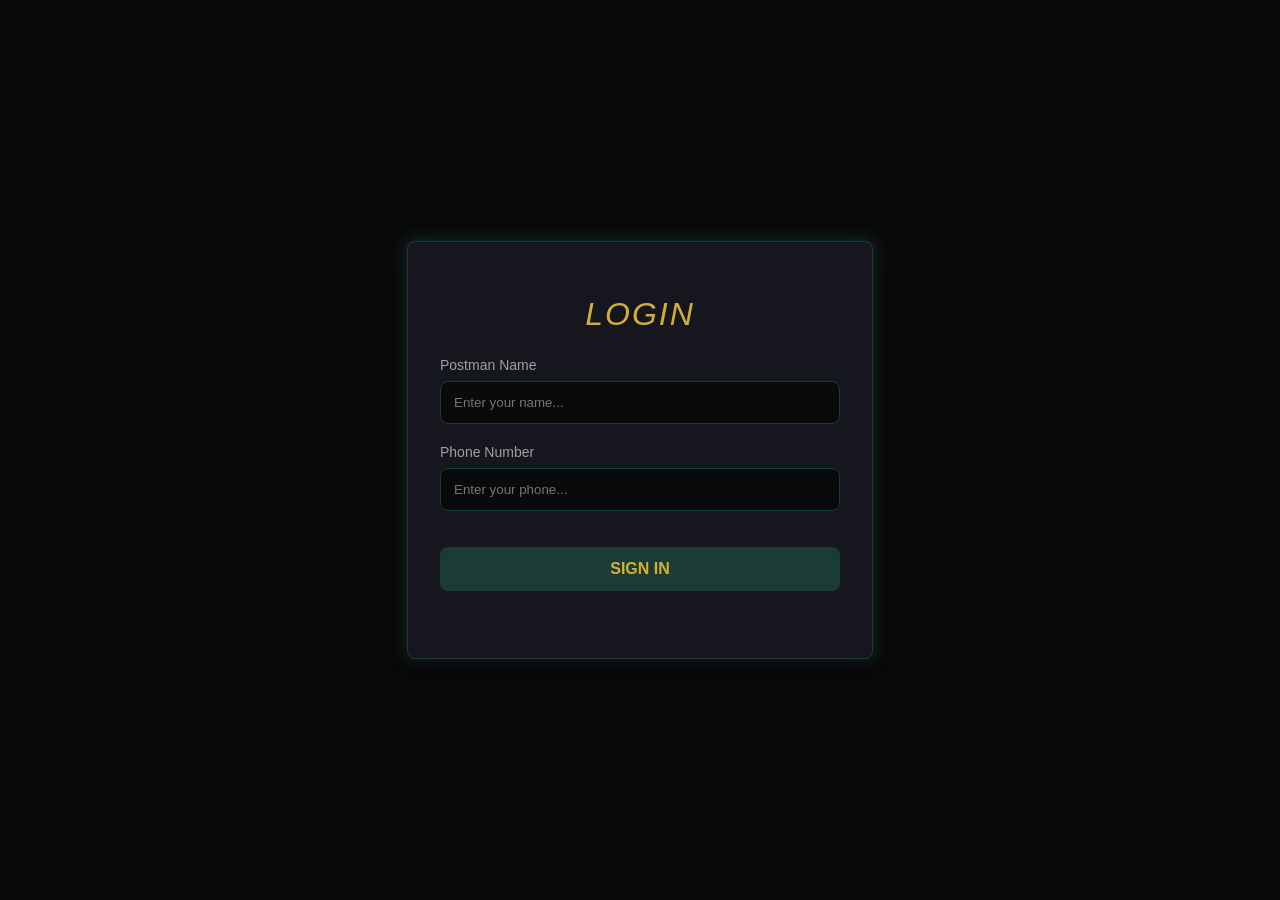
==== PostalSystem.UI/html/cancel.html @ cce9923a "feat: finalize the project (only small things here and there remains)" ====
<!DOCTYPE html>
<html lang="en">
    <head>
        <meta charset="UTF-8">
        <meta name="viewport" content="width=device-width, initial-scale=1.0">
        <title>Cancel Package</title>
        <link rel="stylesheet" href="../css/style.css">
        <link rel="stylesheet" href="../css/pickup.css">
        <!-- <link rel="stylesheet" href="../css/cancel.css"> -->
    </head>
    <body>
        <div id="navbar-placeholder"></div>

        <main class="main-container">
            <div class="action-card cancel-package">
                <h2>Cancel Packages Which were Registered at Your Warehouse</h2>

                <section class="available-section">
                    <h3>Packages Which can be Cancelled</h3>
                    <div class="table-wrapper">
                        <table class="package-table">
                            <thead>
                                <tr>
                                    <th>Tracking GUID</th>
                                    <th>Destination</th>
                                    <th>Fragile</th>
                                </tr>
                            </thead>
                            <tbody id="availablePackagesList">
                                <!-- Rows added via JS -->
                            </tbody>
                        </table>
                    </div>
                </section>

                <hr class="divider">

                <section class="manual-section">
                    <h3>Manual Entry</h3>
                    <div class="form-group">
                        <label for="pickGuid">Tracking GUID</label>
                        <input type="text" id="pickGuid" placeholder="Enter Tracking GUID...">
                    </div>
                    <button class="cancel-button" id="pickBtn">CANCEL THIS PACKAGE</button>
                </section>
                <div id="message"></div>
            </div>
        </main>

        <script src="../js/api.js"></script>
        <script src="../js/cancel.js"></script>
    </body>
</html>
---- PostalSystem.UI/css/style.css ----
:root {
    /* Wildhunt Academy Theme */
    --bg-color: #0a0a0c;            /* Midnight Black */
    --bg-card: #16161e;             /* Slightly lighter black/purple */
    --primary-color: #1a3c34;       /* Dark Forest Green */
    --secondary-color: #6a0dad;     /* Purple for a magical contrast! */
    --accent: #d4af37;              /* Gold (Contrasts well with Dark Greens!) */
    --text-main: #e0e0e0;           /* Off-white/Silver text */
    --text-muted: #a0a0a0;          /* Muted silver */
    --shadow: rgba(0, 0, 0, 0.5);   
    --success: #00ff7f;             /* Bright Spring Green (temp: 4caf50)*/
    --error: #ff4d4d;               /* Eri's Witch Hat Red */
    --cancel-btn: #600;             /* Dark red color that matches both `--error` and `--primary-color`! */

    --transition: all 0.3s ease;
    --radius: 8px;

    --primary-font: 'Book Antiqua', 'Segoe UI', Roboto, Helvetica, Arial, sans-serif;
    --secondary-font: 'Bookman Old Style', 'Segoe UI', Roboto, Helvetica, Arial, sans-serif;
    --text-dir: left;   /* temp */
}

body {
    background-color: var(--bg-color);
    color: var(--text-main);
    font-family: var(--primary-font);
    margin: 0;
    display: flex;
    justify-content: center;
    align-items: center;
    min-height: 100vh;
}

.card {
    background-color: var(--bg-card);
    border: 1px solid var(--primary-color);
    border-radius: var(--radius);
    padding: 32px;
    box-shadow: 0 10px 30px var(--shadow), 0 0 15px var(--primary-color);
    width: 100%;
    max-width: 400px;
    text-align: center;
}

h1 {
    color: var(--accent);
    margin-bottom: 24px;
    font-weight: 300;
    font-style: italic; /*temp*/
    letter-spacing: 2px;
}

label {
    display: block;
    color: var(--text-muted);
    font-size: 14px;
}

input {
    width: 100%;
    padding: 13px;
    background-color: var(--bg-color);
    border: 1px solid var(--primary-color);
    border-radius: var(--radius);
    color: var(--text-main);
    box-sizing: border-box;
    transition: var(--transition);
}

input:focus,
select:focus {
    outline: none;
    border-color: var(--accent);
    box-shadow: 0 0 8px var(--secondary-color);
}

button {
    width: 100%;
    padding: 13px;
    background-color: var(--primary-color);
    color: var(--accent);
    border: none;
    border-radius: var(--radius);
    cursor: pointer;
    font-weight: bold;
    font-size: 16px;
    font-family: var(--secondary-font);
    transition: var(--transition);
    margin-top: 16px;
}

button:hover {
    background-color: var(--secondary-color);
    transform: translateY(-2px);
}

#message {
    margin-top: 16px;
    font-size: 14px;
    min-height: 19px;
}

.error-text {
    color: var(--error);
}

.success-text {
    color: var(--success);
}

/* Page Navigation */
.nav-header {
    display: flex;
    justify-content: space-between;
    align-items: center;
    max-width: 1200px;
    margin: 0 auto 30px auto;
    padding: 0 20px 10px;
    border-bottom: 2px solid var(--primary-color);
}

.nav-left, .nav-right {
    display: flex;
    align-items: center;
    gap: 20px;
}

.nav-back-btn {
    width: auto;
    padding: 5px 15px;
    margin: 0;
    font-size: 14px;
    background-color: var(--bg-card);
    border: 1px solid var(--primary-color);
    color: var(--text-main)
}

.nav-back-btn:hover {
    background-color: var(--secondary-color);
    color: var(--accent);
}

.lang-toggle {
    background: var(--bg-card);
    border: 1px solid var(--accent);
    color: var(--accent);
    width: auto;
    margin: 0;
    padding: 5px 12px;
    font-size: 12px;
    cursor: pointer;
    border-radius: var(--radius);
    transition: var(--transition);
}

.lang-toggle:hover {
    background-color: var(--accent);
    color: var(--bg-color);
}

.logout-btn {
    width: auto;
    padding: 8px 20px;
    margin: 0;
    font-size: 14px;
    border-color: var(--error);
    color: var(--error);
}

.logout-btn:hover {
    background: var(--error);
    color: var(--text-main);
}

/* Page Layout */
.page-title {
    font-size: 30px;
    margin: 0;
    color: var(--accent);
}

.main-container {
    display: flex;
    justify-content: center;
    align-items: flex-start;
    padding-top: 5px;
    width: 100%;
}

.page-container {
    display: flex;
    justify-content: center;
    align-items: center;
    min-height: calc(100vh - 80px);
    padding: 20px;
}

.form-card {
    background-color: var(--bg-card);
    padding: 40px;
    border-radius: var(--radius);
    box-shadow: 0 10px 30px var(--shadow);
    width: 100%;
    max-width: 500px;
    border: 1px solid rgba(212, 175, 55, 0.2);
}

.form-card h2 {
    color: var(--accent);
    text-align: center;
    margin-bottom: 30px;
    font-family: var(--primary-font);
}

.form-group {
    margin-bottom: 20px;
    display: flex;
    flex-direction: column;
    gap: 8px;
    text-align: var(--text-dir);
}

.form-group.fragile {
    margin-bottom: 0;
}

.checkbox-group {
    flex-direction: row;
    align-items: center;
    gap: 12px;
    cursor: pointer;
}

.action-card {
    background-color: var(--bg-card);
    border: 1px solid var(--primary-color);
    border-radius: var(--radius);
    padding: 24px;
    box-shadow: 0 5px 15px var(--shadow);
    text-align: center;
}

.action-card p {
    height: 30px;
}

.action-card h2 {
    color: var(--accent);
    margin-top: 0;
    font-size: 20px;
    border-bottom: 1px solid var(--primary-color);
    padding-bottom: 10px;
    margin-bottom: 20px;
    text-transform: uppercase;
    font-style: italic; /* temp */
    letter-spacing: 1px;
}

.available-section {
    margin-bottom: 30px;
}

.manual-section h3 {
    color: var(--text-muted);
    font-size: 16px;
    margin-bottom: 15px;
}
---- PostalSystem.UI/css/pickup.css ----
body {
    display: block;
    padding: 20px;
}

.pickup-package,
.deliver-package,
.register-package {
    width: 500px;
}

.tracking-history {
    width: 1000px;
}

.form-group.fragile {
    display: flex; 
    align-items: var(--text-dir); 
    gap: 10px;
    cursor: pointer;
    width: fit-content;
}

.fragile-label input {
    width: auto;
}

.fragile-label {
    display: inline-flex;
    align-items: center;
    gap: 8px;
    user-select: none;
    cursor: pointer;
}

.cancel-button {
    background-color: var(--cancel-btn);
}

.cancel-button:hover {
    background-color: var(--error);
}

.table-wrapper {
    max-height: 250px;
    overflow-y: auto;
    border: 1px solid var(--primary-color);
    border-radius: var(--radius);
    background: var(--bg-color);
}

.package-table {
    width: 100%;
    border-collapse: collapse;
    font-size: 13px;
}

.package-table th {
    background: var(--primary-color);
    color: var(--accent);
    position: sticky;
    top: 0;
    padding: 10px;
    text-align: center;
}

.package-table td {
    padding: 10px;
    border-bottom: 1px solid var(--primary-color);
    cursor: pointer;
}

.package-table tr:hover td {
    background: var(--secondary-color);
    color: var(--accent);
}

.package-table tr.selected td {
    background: var(--accent) !important;
    color: var(--bg-color) !important;
    font-weight: bold;
}

.divider {
    border: 0;
    border-top: 2px solid var(--primary-color);
    margin: 20px 0;
}
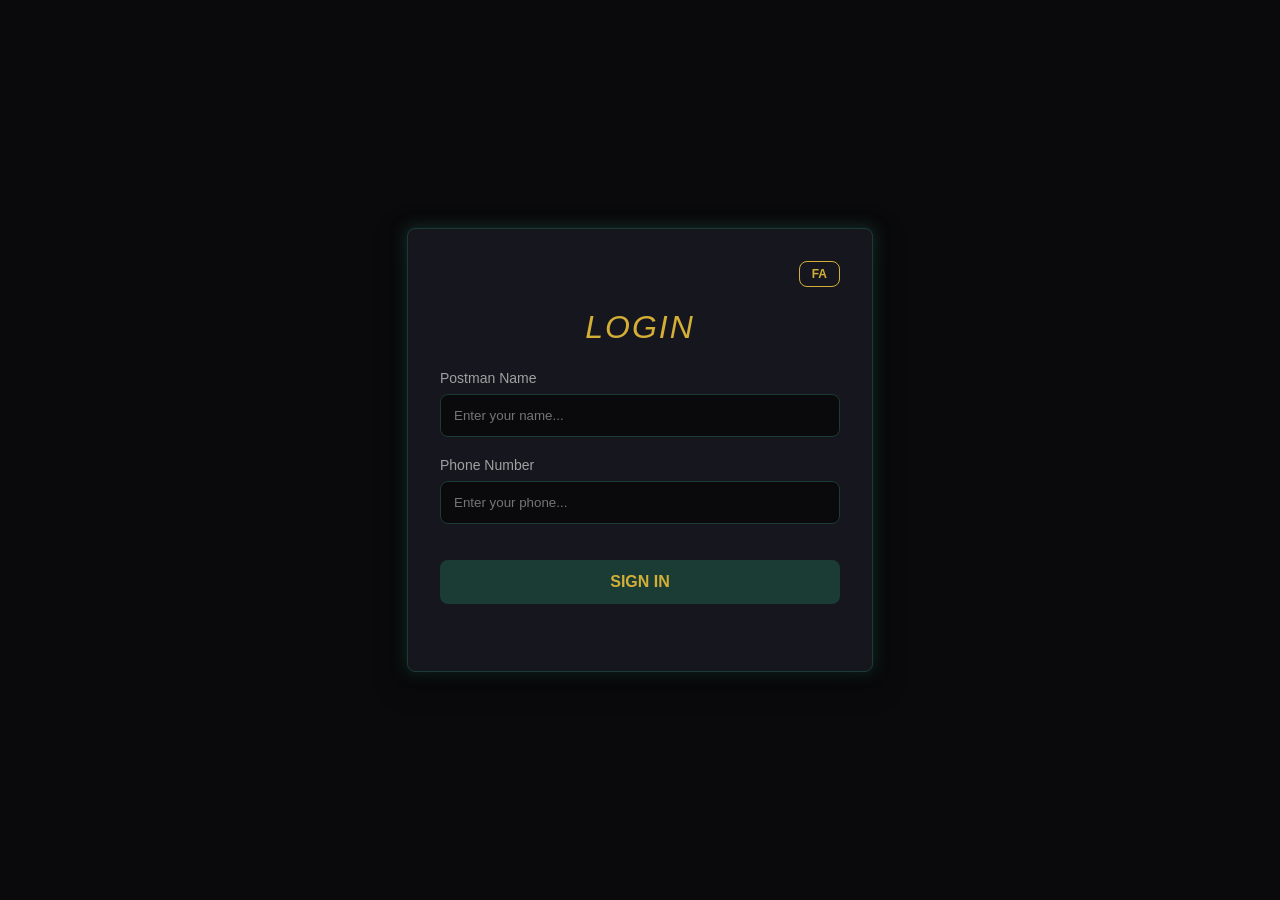
==== commit bb3c274e: "final commit (for now)" ====
--- a/PostalSystem.UI/html/cancel.html
+++ b/PostalSystem.UI/html/cancel.html
@@ -5,25 +5,24 @@
         <meta name="viewport" content="width=device-width, initial-scale=1.0">
         <title>Cancel Package</title>
         <link rel="stylesheet" href="../css/style.css">
-        <link rel="stylesheet" href="../css/pickup.css">
-        <!-- <link rel="stylesheet" href="../css/cancel.css"> -->
+        <link rel="stylesheet" href="../css/cancel.css">
     </head>
-    <body>
+    <body class="action-page">
         <div id="navbar-placeholder"></div>
 
         <main class="main-container">
             <div class="action-card cancel-package">
-                <h2>Cancel Packages Which were Registered at Your Warehouse</h2>
+                <h2 data-i18n="cancel_page_title">Cancel Packages Which were Registered at Your Warehouse</h2>
 
                 <section class="available-section">
-                    <h3>Packages Which can be Cancelled</h3>
+                    <h3 data-i18n="cancel_avail_header">Packages Which can be Cancelled</h3>
                     <div class="table-wrapper">
                         <table class="package-table">
                             <thead>
                                 <tr>
-                                    <th>Tracking GUID</th>
-                                    <th>Destination</th>
-                                    <th>Fragile</th>
+                                    <th data-i18n="col_guid">Tracking GUID</th>
+                                    <th data-i18n="col_dest">Destination</th>
+                                    <th data-i18n="col_fragile">Fragile</th>
                                 </tr>
                             </thead>
                             <tbody id="availablePackagesList">
@@ -36,18 +35,19 @@
                 <hr class="divider">
 
                 <section class="manual-section">
-                    <h3>Manual Entry</h3>
+                    <h3 data-i18n="manual_header">Manual Entry</h3>
                     <div class="form-group">
-                        <label for="pickGuid">Tracking GUID</label>
-                        <input type="text" id="pickGuid" placeholder="Enter Tracking GUID...">
+                        <label for="pickGuid" data-i18n="manual_guid_label">Tracking GUID</label>
+                        <input type="text" id="pickGuid" data-i18n-placeholder="manual_guid_placeholder" placeholder="Enter Tracking GUID...">
                     </div>
-                    <button class="cancel-button" id="pickBtn">CANCEL THIS PACKAGE</button>
+                    <button class="cancel-button" id="pickBtn" data-i18n="cancel_submit_btn">CANCEL THIS PACKAGE</button>
                 </section>
                 <div id="message"></div>
             </div>
         </main>
 
         <script src="../js/api.js"></script>
+        <script src="../js/i18n.js"></script>
         <script src="../js/cancel.js"></script>
     </body>
 </html>
--- a/PostalSystem.UI/css/style.css
+++ b/PostalSystem.UI/css/style.css
@@ -17,7 +17,6 @@
 
     --primary-font: 'Book Antiqua', 'Segoe UI', Roboto, Helvetica, Arial, sans-serif;
     --secondary-font: 'Bookman Old Style', 'Segoe UI', Roboto, Helvetica, Arial, sans-serif;
-    --text-dir: left;   /* temp */
 }
 
 body {
@@ -187,48 +186,16 @@
     width: 100%;
 }
 
-.page-container {
-    display: flex;
-    justify-content: center;
-    align-items: center;
-    min-height: calc(100vh - 80px);
-    padding: 20px;
-}
-
-.form-card {
-    background-color: var(--bg-card);
-    padding: 40px;
-    border-radius: var(--radius);
-    box-shadow: 0 10px 30px var(--shadow);
-    width: 100%;
-    max-width: 500px;
-    border: 1px solid rgba(212, 175, 55, 0.2);
-}
-
-.form-card h2 {
-    color: var(--accent);
-    text-align: center;
-    margin-bottom: 30px;
-    font-family: var(--primary-font);
-}
-
 .form-group {
     margin-bottom: 20px;
     display: flex;
     flex-direction: column;
     gap: 8px;
-    text-align: var(--text-dir);
+    text-align: start;
 }
 
 .form-group.fragile {
     margin-bottom: 0;
-}
-
-.checkbox-group {
-    flex-direction: row;
-    align-items: center;
-    gap: 12px;
-    cursor: pointer;
 }
 
 .action-card {
@@ -264,4 +231,86 @@
     color: var(--text-muted);
     font-size: 16px;
     margin-bottom: 15px;
+}
+
+.cancel-package,
+.pickup-package,
+.deliver-package,
+.register-package,
+.transfer-package {
+    width: 500px;
+}
+
+.tracking-history {
+    width: 1000px;
+}
+
+.form-group.fragile {
+    display: flex; 
+    gap: 10px;
+    cursor: pointer;
+    width: fit-content;
+}
+
+.fragile-label input {
+    width: auto;
+}
+
+.fragile-label {
+    display: inline-flex;
+    align-items: center;
+    gap: 8px;
+    user-select: none;
+    cursor: pointer;
+}
+
+.table-wrapper {
+    max-height: 250px;
+    overflow-y: auto;
+    border: 1px solid var(--primary-color);
+    border-radius: var(--radius);
+    background: var(--bg-color);
+}
+
+.package-table {
+    width: 100%;
+    border-collapse: collapse;
+    font-size: 13px;
+}
+
+.package-table th {
+    background: var(--primary-color);
+    color: var(--accent);
+    position: sticky;
+    top: 0;
+    padding: 10px;
+    text-align: center;
+}
+
+.package-table td {
+    padding: 10px;
+    border-bottom: 1px solid var(--primary-color);
+    cursor: pointer;
+}
+
+.package-table tr:hover td {
+    background: var(--secondary-color);
+    color: var(--accent);
+}
+
+.package-table tr.selected td {
+    background: var(--accent) !important;
+    color: var(--bg-color) !important;
+    font-weight: bold;
+}
+
+.divider {
+    border: 0;
+    border-top: 2px solid var(--primary-color);
+    margin: 20px 0;
+}
+
+.action-page {
+    display: block;
+    padding: 20px;
 }
--- a/PostalSystem.UI/css/cancel.css
+++ b/PostalSystem.UI/css/cancel.css
@@ -0,0 +1,7 @@
+.cancel-button {
+    background-color: var(--cancel-btn);
+}
+
+.cancel-button:hover {
+    background-color: var(--error);
+}
